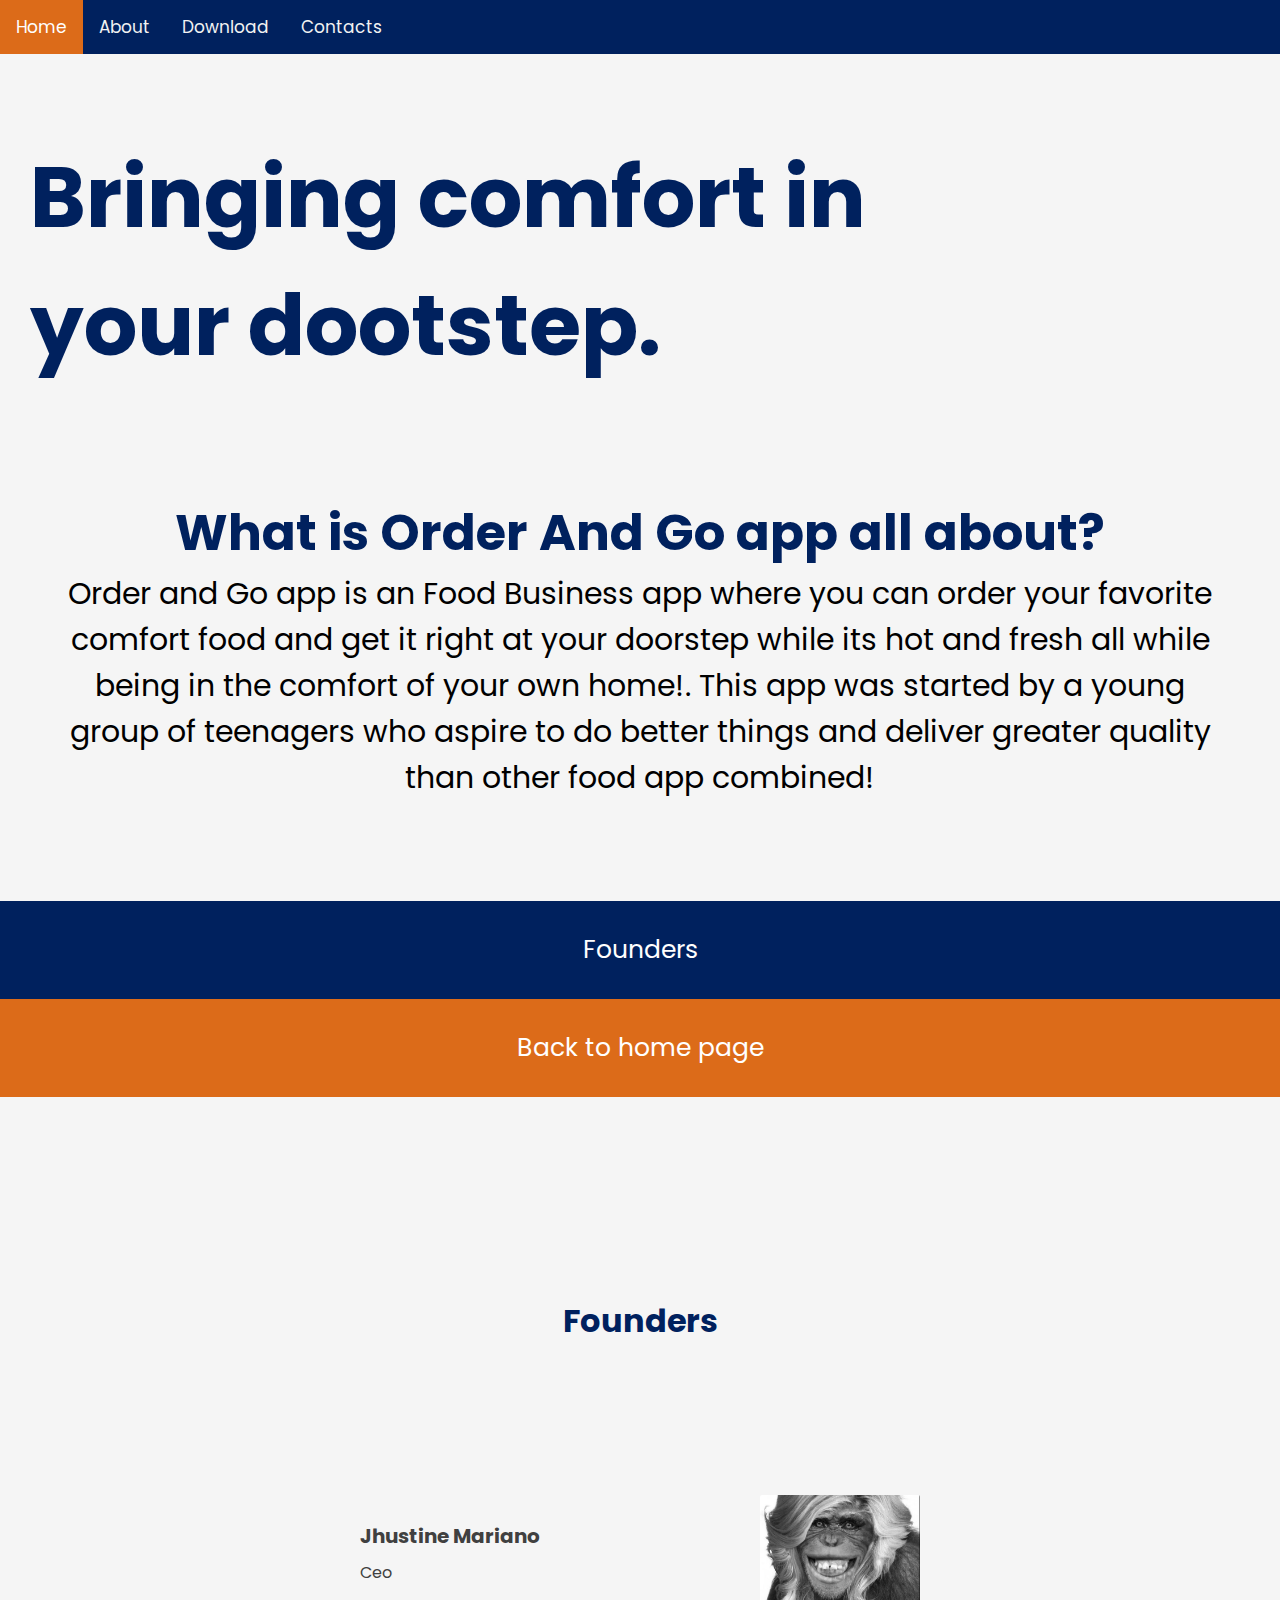
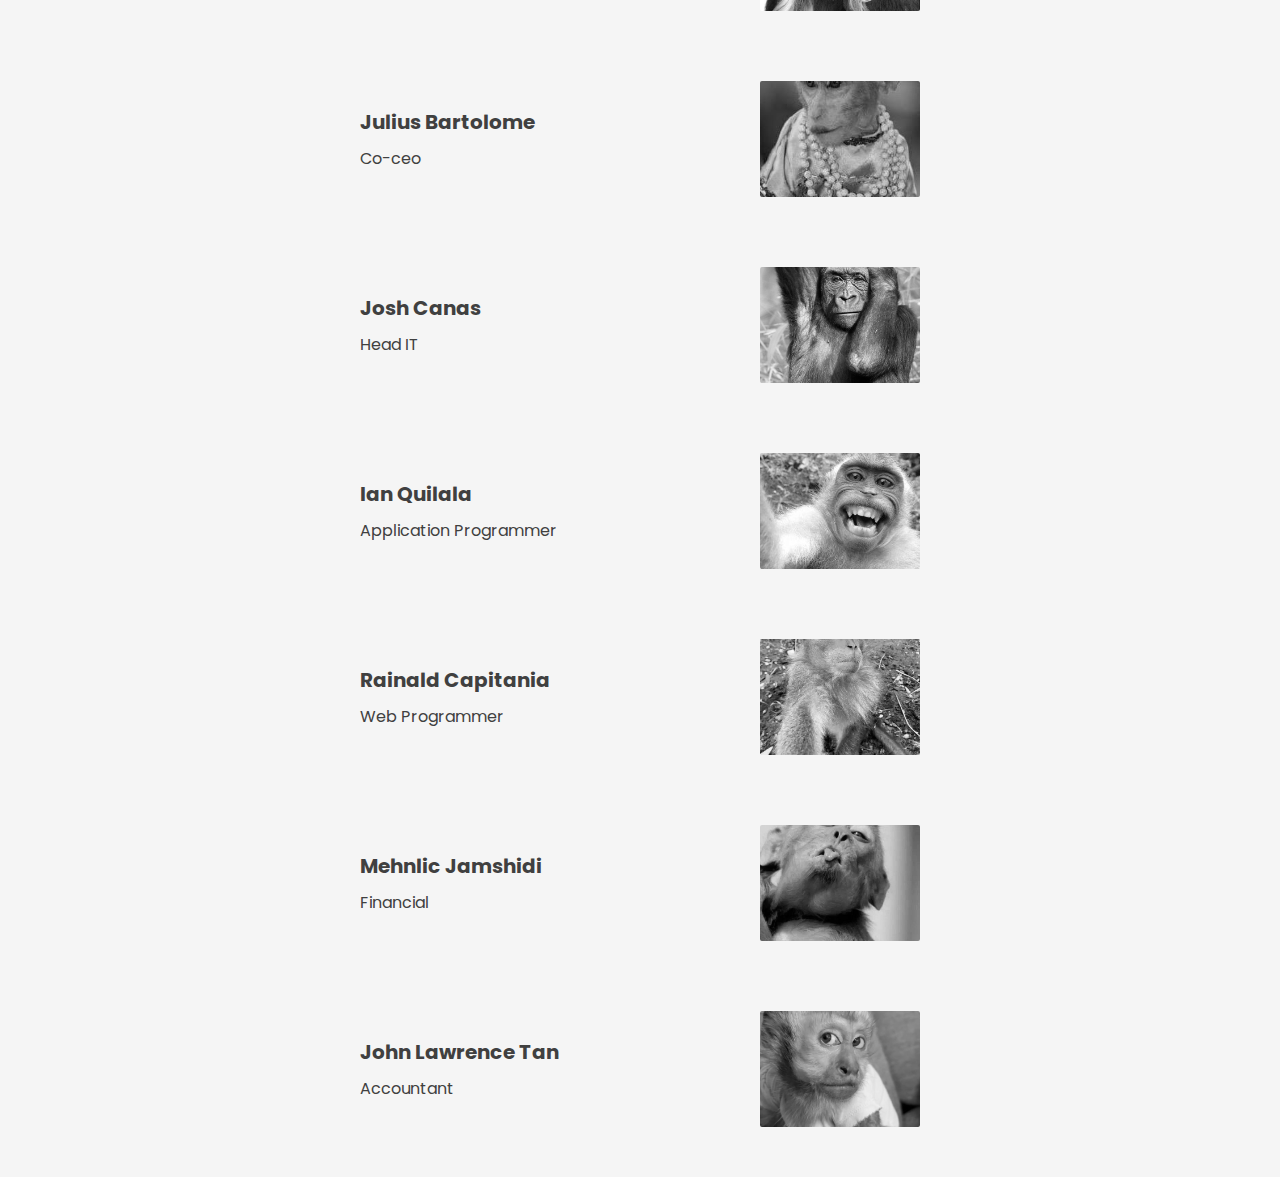
==== about.html @ ed637024 "Add files via upload" ====
<!DOCTYPE html>
<html lang="en">
<head>
    <meta charset="UTF-8">
    <meta name="viewport" content="width=device-width, initial-scale=1.0">
    <link rel="stylesheet" href="about.css">
    <link rel="icon" type="images/x-icon" href="12-removebg-preview.png"/>
    <link rel="stylesheet" href="https://cdnjs.cloudflare.com/ajax/libs/font-awesome/6.5.2/css/all.min.css">
    <title> About us</title>
</head>
<body>
    <div class="header">
        <link rel="stylesheet" href="https://cdnjs.cloudflare.com/ajax/libs/font-awesome/4.7.0/css/font-awesome.min.css">

<div class="topnav" id="myTopnav">
  <a href="index.html" class="active">Home</a>
  <a href="#">About</a>
  <a href="download.html">Download</a>
  <a href="contact.html">Contacts</a>
  <a href="javascript:void(0);" class="icon" onclick="myFunction()">
    <i class="fa fa-bars"></i>
  </a>
</div>
    </div>
    <div class="heading">
        <h1> Bringing comfort in <br> 
            your dootstep. </h1>
    </div>
    <div class="container">
        <section class="abou"> 
            <div class="about-image">
                <img src="young-college-students-walking-together (1).jpg" alt="">
            </div>
            <div class="about-content">
                <h2> What is Order And Go app all about? </h2>
                <p class="dede"> Order and Go app is an Food Business app where you can order your 
                    favorite comfort food and get it right at your doorstep while its hot and 
                    fresh all while being in the comfort of your own home!. This app was started 
                    by a young group of teenagers who aspire to do better things and deliver greater 
                    quality than other food app combined!
                </p>
            </div>
        </section>
    </div>
    <div class="kaka">
        <a href="#omai" class="founders"> Founders</a>
    </div>
    <div class="koko">
        <a href="index.html" class="founders1"> Back to home page </a>
    </div>
    </div>
    <h1 class="omai" id="omai"> Founders </h1>
    <div class="c-magic-area c-magic-area--content" data-target-class=".c-article__link" data-tween-back="false" aria-hidden="true"></div>
<section class="o-main-section" id="o-main-section">
    <article class="c-article">
      <a class="c-article__link" href="https://www.facebook.com/search/top?q=jhustin%20philipe%20b.%20mariano">
        <div>
          <header>
            <h3 class="c-article__heading">Jhustine Mariano</h3>
          </header>
          <div class="c-article__content">
            Ceo
          </div>
        </div>
        <div class="c-article__img-wrapper">
          <img class="c-article__img" src="a.jpg" alt=""/>
        </div>
      </a>
    </article>

    <article class="c-article">
      <a class="c-article__link" href="#">
        <div>
          <header>
            <h3 class="c-article__heading">Julius Bartolome</h3>
          </header>
          <div class="c-article__content">
            Co-ceo
          </div>
        </div>
        <div class="c-article__img-wrapper">
          <img class="c-article__img" src="d.jpg" alt="" />
        </div>
      </a>
    </article>

    <article class="c-article">
      <a class="c-article__link" href="#">
        <div>
          <header>
            <h3 class="c-article__heading">Josh Canas</h3>
          </header>
          <div class="c-article__content">
            Head IT
          </div>
        </div>
        <div class="c-article__img-wrapper">
          <img class="c-article__img" src="c.jpg" alt="" />
        </div>
      </a>
    </article>
    <article class="c-article">
      <a class="c-article__link" href="#">
        <div>
          <header>
            <h3 class="c-article__heading"> Ian Quilala </h3>
          </header>
          <div class="c-article__content">
            Application Programmer
          </div>
        </div>
        <div class="c-article__img-wrapper">
          <img class="c-article__img" src="e.jpg" alt="" />
        </div>
      </a>
    </article>
    <article class="c-article">
      <a class="c-article__link" href="#">
        <div>
          <header>
            <h3 class="c-article__heading">Rainald Capitania</h3>
          </header>
          <div class="c-article__content">
            Web Programmer
          </div>
        </div>
        <div class="c-article__img-wrapper">
          <img class="c-article__img" src="b.jpg" alt="Ink transition with PNG sprite" />
        </div>
      </a>
    </article>
    <article class="c-article">
      <a class="c-article__link" href="#">
        <div>
          <header>
            <h3 class="c-article__heading">Mehnlic Jamshidi</h3>
          </header>
          <div class="c-article__content">
            Financial 
          </div>
        </div>
        <div class="c-article__img-wrapper">
          <img class="c-article__img" src="f.jpg" alt="" />
        </div>
      </a>
    </article>
    <article class="c-article">
      <a class="c-article__link" href="#">
        <div>
          <header>
            <h3 class="c-article__heading">John Lawrence Tan</h3>
          </header>
          <div class="c-article__content">
            Accountant
          </div>
        </div>
        <div class="c-article__img-wrapper">
          <img class="c-article__img" src="g.jpg" alt="" />
        </div>
      </a>
    </article>
</section>
</body>
</html>
---- about.css ----
@import url('https://fonts.googleapis.com/css2?family=Poppins:ital,wght@0,100;0,200;0,300;0,400;0,500;0,600;0,700;0,800;0,900;1,100;1,200;1,300;1,400;1,500;1,600;1,700;1,800;1,900&display=swap');

* {
    margin: 0px;
    padding: 0px;
    box-sizing: border-box;
    font-family: 'Poppins';
}
html{
    scroll-behavior: smooth;
}
body {
    background-color: whitesmoke;
}

.heading {
    width: 100%;
    display: flex;
    justify-content: center;
    flex-direction: column;
    margin: 20px auto;
    text-align: center;
}

.heading h1 {
    font-size: 85px;
    color: #00215E;
    margin-bottom: -15px;
    position: relative;
    padding-left: 30px;
    padding-top: 60px;
    text-align: left;
    font-family: 'Poppins';
}

.dede {
    font-size: 30px;
    padding-bottom: 100px;
    text-align: center;
}

.container {
    width: 90%;
    margin: 0 auto;
    
}

.about {
    display: flex;
    justify-content: space-between;
    align-items: center;
    flex-wrap: wrap;
}

.about-image {
    flex: 1;
    margin-right: 40px;
    overflow: hidden;
    max-width: 100%;  
}

.about-image img {
    max-width: 100%;
    height: auto;
    display: block;
}

.about-content {
    flex: 1;
}

h2 {
    font-size: 50px;
    color: #00215E;
    text-align: center;
}

@media screen and (max-width: 768px) {
    .heading h1 {
        font-size: 55px;
    }

    h2 {
        font-size: 40px; 
    }

    p {
        font-size: 24px; 
    }

    .about {
        flex-direction: column;
        align-items: center;
    }

    .about-image {
        margin-right: 0;
        margin-bottom: 20px;
        max-width: 100%;
    }

    .founders,
    .founders1 {
        padding: 20px 5%;
        width: 90%;
        margin: 10px auto;
    }
}

@media screen and (max-width: 480px) {
    .heading h1 {
        font-size: 39px; 
    }

    h2 {
        font-size: 30px; 
    }

    p {
        font-size: 20px; 
    }
}

.founders {
    text-decoration: none;
    color: white;
    font-size: 25px;
    padding: 30px 0;
    text-align: center;
    background-color: #00215E;
    width: 100%; 
    display: flex; 
    justify-content: center; 
    align-items: center; 
}

.founders1 {
    text-decoration: none;
    color: white;
    font-size: 25px;
    padding: 30px 0;
    text-align: center;
    background-color: #DC6B19;
    width: 100%; 
    display: flex; 
    justify-content: center;
    align-items: center; 
}
.topnav {
    background-color: #00215E;
    overflow: hidden;
  }
  .topnav a {
    float: left;
    display: block;
    color: #f2f2f2;
    text-align: center;
    padding: 14px 16px;
    text-decoration: none;
    font-size: 17px;
  }

  .topnav a:hover {
    background-color:#DC6B19;
    color: black;
  }
    .topnav a.active {
    color: white;
  }
  .topnav .icon {
    display: none;
  }
  .o-main-section {
    margin: 0 auto;
    max-width: 37.5rem;
  }
  
  .c-article__link {
    align-items: center;
    color: #404040;
    display: flex;
    justify-content: space-between;
    margin: 1.875rem 0;
    padding: 1.25rem;
    text-decoration: none;
  }
  .c-article__link * {
    pointer-events: none;
  }
  
  .c-article__heading {
    font-size: 1.25rem;
    margin: 0.625rem 0;
  }
  
  .c-article__content {
    line-height: 1.5;
    margin: 0.625rem 0;
  }
  
  .c-article__img-wrapper {
    height: 7.25rem;
    margin-left: 1.25rem;
    min-width: 10rem;
    width: 10rem;
  }
  
  .c-article__img {
    border-radius: 0.125rem;
    display: block;
    height: 100%;
    filter: grayscale(1);
    -o-object-fit: cover;
       object-fit: cover;
    transition: filter 0.3s ease-in;
    width: 100%;
  }
  .c-article__link:hover .c-article__img {
    filter: grayscale(0);
  }
  
  .c-magic-area {
    position: absolute;
    z-index: -1;
  }
  
  .c-magic-area--content {
    background-color: rgba(64, 64, 64, 0.15);
    border-radius: 0.125rem;
  }
  .c-magic-area--content::before {
    background-color: #404040;
    content: "";
    height: 70%;
    left: -0.1875rem;
    position: absolute;
    top: 50%;
    transform: translateY(-50%);
    width: 0.375rem;
  }
h1{
    text-align: center;
    font-size: px;
    padding-top: 200px;
    padding-bottom: 100px;
    color: #00215E;
}
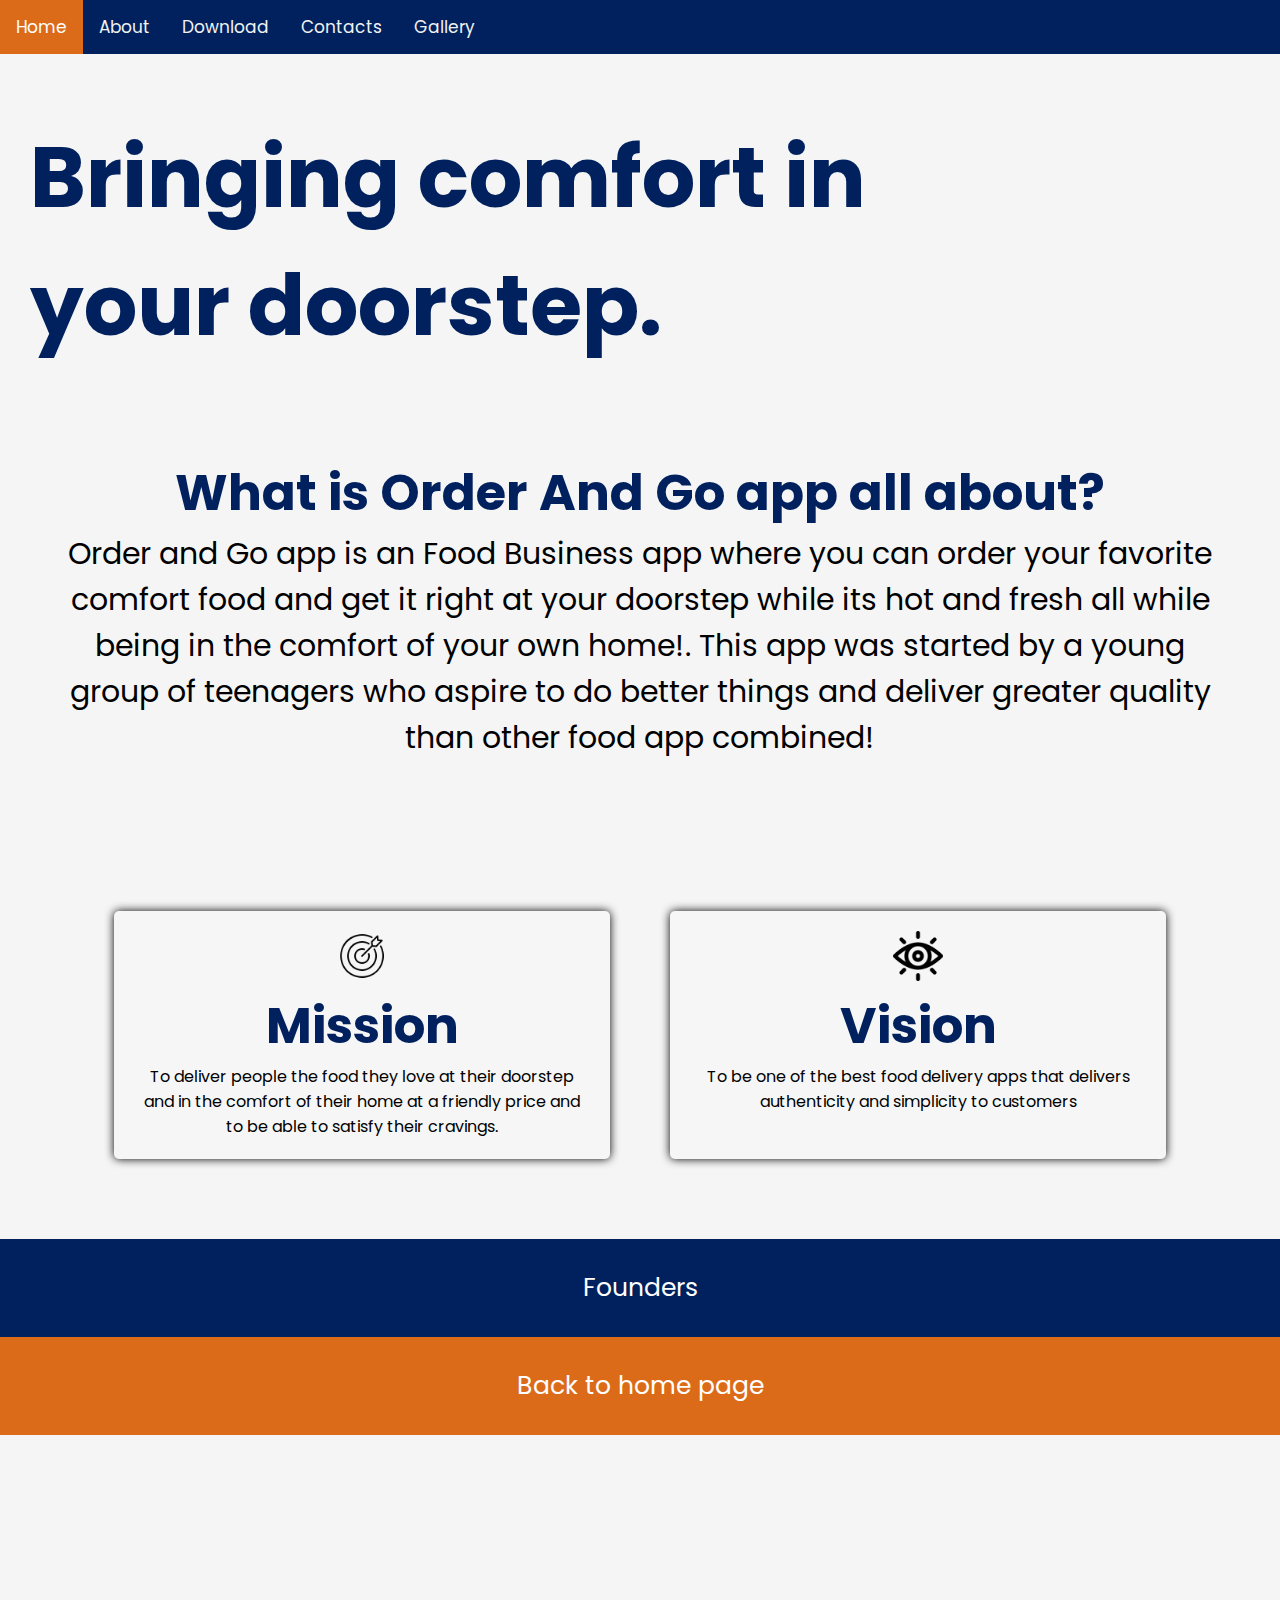
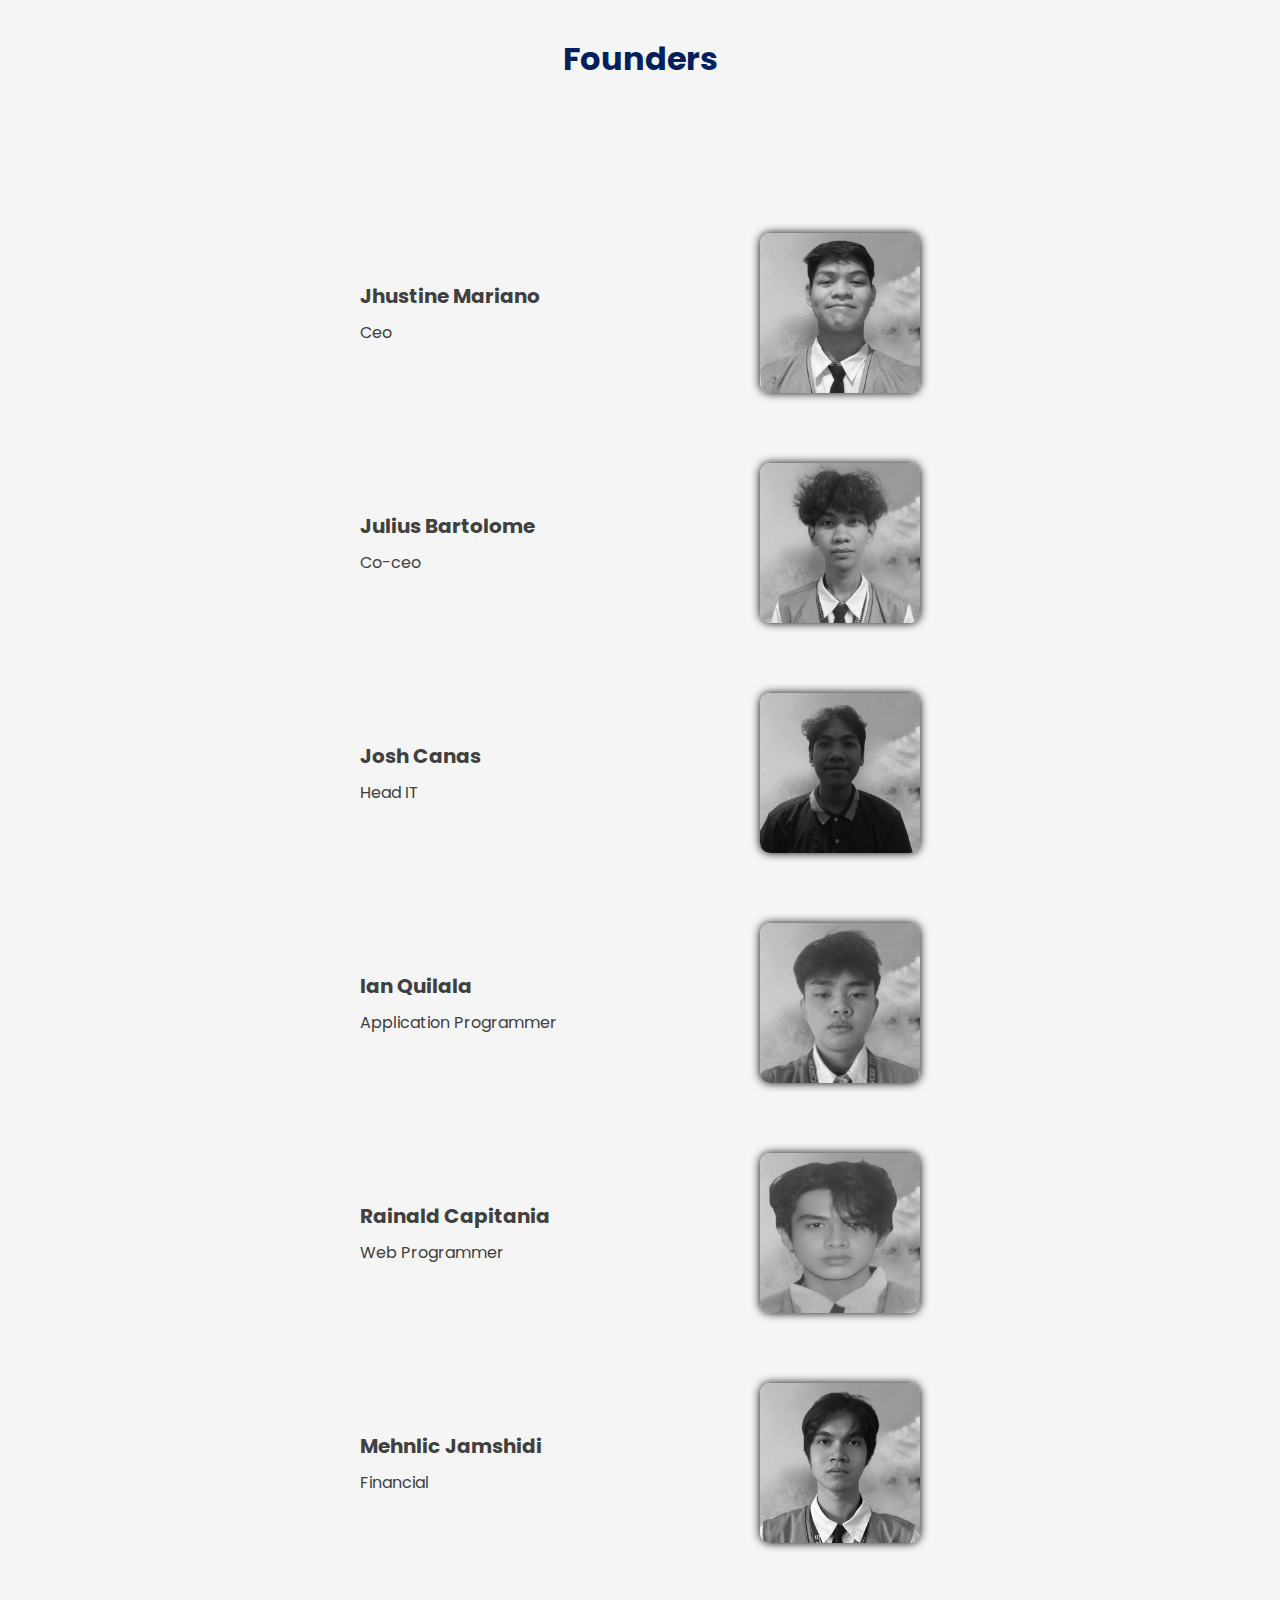
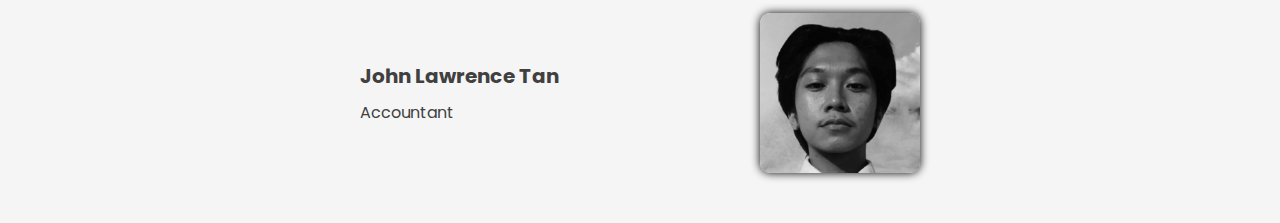
==== commit e3d93992: "Add files via upload" ====
--- a/about.html
+++ b/about.html
@@ -17,6 +17,7 @@
   <a href="#">About</a>
   <a href="download.html">Download</a>
   <a href="contact.html">Contacts</a>
+  <a href="gallery.html">Gallery</a>
   <a href="javascript:void(0);" class="icon" onclick="myFunction()">
     <i class="fa fa-bars"></i>
   </a>
@@ -24,7 +25,7 @@
     </div>
     <div class="heading">
         <h1> Bringing comfort in <br> 
-            your dootstep. </h1>
+            your doorstep. </h1>
     </div>
     <div class="container">
         <section class="abou"> 
@@ -40,6 +41,21 @@
                     quality than other food app combined!
                 </p>
             </div>
+
+            <div class="box-container">
+              <div class="box1">
+                <img src="mission.png" alt="Vision Image" width="50" height="50">
+                  <h2>Mission</h2>
+                  <p>To deliver people the food they love at their doorstep and in the comfort of their home at a friendly price and to be able to satisfy their cravings.</p>
+              </div>
+          
+              <div class="box2">
+                <img src="vision.png" alt="Vision Image" width="50" height="50">
+                <h2>Vision</h2>
+                <p>To be one of the best food delivery apps that delivers authenticity and simplicity to customers</p>
+              </div>
+          </div>
+          
         </section>
     </div>
     <div class="kaka">
@@ -63,7 +79,7 @@
           </div>
         </div>
         <div class="c-article__img-wrapper">
-          <img class="c-article__img" src="a.jpg" alt=""/>
+          <img class="c-article__img" src="mariano.png" alt=""/>
         </div>
       </a>
     </article>
@@ -79,7 +95,7 @@
           </div>
         </div>
         <div class="c-article__img-wrapper">
-          <img class="c-article__img" src="d.jpg" alt="" />
+          <img class="c-article__img" src="bartolome.png" alt="" />
         </div>
       </a>
     </article>
@@ -95,7 +111,7 @@
           </div>
         </div>
         <div class="c-article__img-wrapper">
-          <img class="c-article__img" src="c.jpg" alt="" />
+          <img class="c-article__img" src="canas.png" alt="" />
         </div>
       </a>
     </article>
@@ -110,7 +126,7 @@
           </div>
         </div>
         <div class="c-article__img-wrapper">
-          <img class="c-article__img" src="e.jpg" alt="" />
+          <img class="c-article__img" src="quilala.png" alt="" />
         </div>
       </a>
     </article>
@@ -125,7 +141,7 @@
           </div>
         </div>
         <div class="c-article__img-wrapper">
-          <img class="c-article__img" src="b.jpg" alt="Ink transition with PNG sprite" />
+          <img class="c-article__img" src="capitania.png" alt="Ink transition with PNG sprite" />
         </div>
       </a>
     </article>
@@ -140,7 +156,7 @@
           </div>
         </div>
         <div class="c-article__img-wrapper">
-          <img class="c-article__img" src="f.jpg" alt="" />
+          <img class="c-article__img" src="jamshidi.png" alt="" />
         </div>
       </a>
     </article>
@@ -155,7 +171,7 @@
           </div>
         </div>
         <div class="c-article__img-wrapper">
-          <img class="c-article__img" src="g.jpg" alt="" />
+          <img class="c-article__img" src="tan.png" alt="" />
         </div>
       </a>
     </article>
--- a/about.css
+++ b/about.css
@@ -18,7 +18,7 @@
     display: flex;
     justify-content: center;
     flex-direction: column;
-    margin: 20px auto;
+    margin: auto;
     text-align: center;
 }
 
@@ -199,14 +199,14 @@
   }
   
   .c-article__img-wrapper {
-    height: 7.25rem;
+    height: auto;
     margin-left: 1.25rem;
     min-width: 10rem;
     width: 10rem;
   }
   
   .c-article__img {
-    border-radius: 0.125rem;
+    border-radius: 10px;
     display: block;
     height: 100%;
     filter: grayscale(1);
@@ -214,6 +214,8 @@
        object-fit: cover;
     transition: filter 0.3s ease-in;
     width: 100%;
+    box-shadow: 0 0 10px black;
+
   }
   .c-article__link:hover .c-article__img {
     filter: grayscale(0);
@@ -244,4 +246,35 @@
     padding-top: 200px;
     padding-bottom: 100px;
     color: #00215E;
-}+}
+
+.box-container {
+  display: flex;
+  justify-content: space-between;
+  padding: 20px;
+  padding-bottom: 50px;
+}
+
+.box1, .box2 {
+  background: rgba(255, 255, 255, 0.1);
+  flex: 1;
+  padding: 20px;
+  border-radius: 5px;
+  box-shadow: 0 0 10px black;
+  margin: 30px;
+  text-align: center;
+  transition: transform 0.5s ease;
+
+}
+
+.box1 {
+  box-shadow: 0 0 10px black;
+}
+
+.box2 {
+  box-shadow: 0 0 10px black;
+}
+
+.box1:hover, .box2:hover {
+  transform: scale(1.1);
+}
